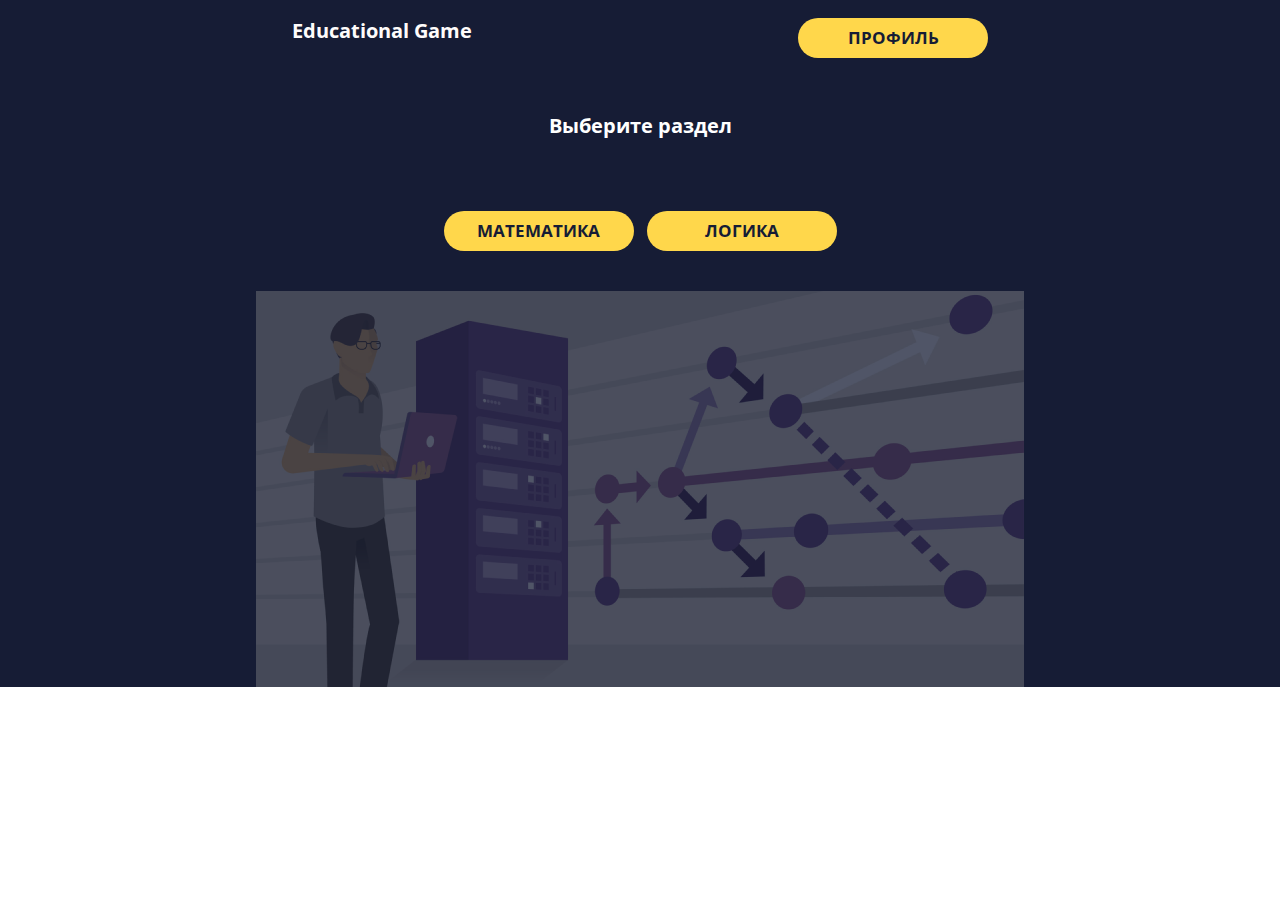
==== choose.html @ fcb1ce9b "choose.html" ====
<!DOCTYPE html>
<html lang="ru">
<head>
    <meta charset="UTF-8">
    <meta name="viewport" content="width=device-width, initial-scale=1.0">
    <link rel="stylesheet" href="css/normalize.css" type="text/css">
    <link rel="stylesheet" href="css/style.css" type="text/css">
    <link rel="preconnect" href="https://fonts.gstatic.com">
    <link href="https://fonts.googleapis.com/css2?family=Open+Sans:wght@400;700&display=swap" rel="stylesheet"> 
    <title>Educational Game | Выбор категории</title>
</head>
<body>
    <header class="header">
        <div class="header-container">
            <h1 class="header-container__heading">Educational Game</h1>
            <span class="header-container__burger">
                <span class="visually-hidden">Меню</span>
            </span>
            <div class="absolute-container">
                <button type="button" class="auth header-container__auth profile">Профиль</button>
                <div class="profile-container">
                    <p class="profile-container__text">Количество очков: 1200</p>
                    <a href="#" class="profile-container__logout">Выйти</a>
                </div>
            </div>
        </div>
    </header>

    <main class="main">
        <p class="main__text">Выберите раздел</p>

        <div class="btn-container">
            <a href="math.html" class="btn-container__btn btn">Математика</a>
            <a href="logic.html" class="btn-container__btn btn">Логика</a>
        </div>
    
        <div class="decorate decorate-choose">
            <span class="visually-hidden">Наша платформа создана для дошкольников и школьников младших классов</span>
        </div>
    </main>

    <section class="mobile-menu hide">
        <div class="mobile-center">
            <h2 class="mobile-center__heading">Educational Game</h2>
            <span class="mobile-center__close">
                <span class="visually-hidden">Закрыть меню</span>
            </span>
        </div>
    <button type="button" class="mobile-menu__auth main__auth auth">ВЫЙТИ</button>

    <ul class="social">
        <li class="social__item facebook">
            <a class="visually-hidden">Наш Facebook</a>
        </li>

        <li class="social__item vk">
            <a class="visually-hidden">Наш VK</a>
        </li>

        <li class="social__item instagram">
            <a class="visually-hidden">Наш Instagram</a>
        </li>
    </ul>
    </section>

    <script src="js/script2.js"></script>
</body>
</html>
---- css/style.css ----
body {
  font-family: 'Open Sans', sans-serif;
  font-style: normal;
  font-weight: normal;
}

.visually-hidden {
  position: absolute !important;
  height: 1px; width: 1px; 
  overflow: hidden;
  clip: rect(1px 1px 1px 1px); /* IE6, IE7 */
  clip: rect(1px, 1px, 1px, 1px);
  clip-path: polygon(0px 0px, 0px 0px,0px 0px, 0px 0px);
}

.hide {
  display: none;
}

.header {
  background-color: #161C35;
}

.header-container__heading {
  margin-top: 17px;
  margin-bottom: 0px;
  font-size: 20px;
  line-height: 27px;
  color: #FFFCFC;
}

.header-container {
  width: 275px;
  margin: 0 auto;
  display: flex;
  justify-content: space-between;
}

.header-container__burger {
  height: 11px;
  width: 25px;
  background-image: url("../img/icon_menu_mobile.svg");
  margin-top: 25px;
}

.header-container__burger:hover {
  cursor: pointer;
}

.main {
  background-color: #161C35;
}

.main__text {
  font-weight: bold;
  font-size: 20px;
  line-height: 40px;
  color: #FFFFFF;
  width: 238px;
  text-align: center;
  margin: 0 auto;
  padding-top: 22px;
}

.auth {
  display: block;
  min-width: 190px;
  min-height: 40px;
  background-color: #FFD74B;
  border-radius: 25px;
  border: none;
  font-weight: bold;
  font-size: 17px;
  line-height: 20px;
  text-align: center;
  text-transform: uppercase;
  color: #161C35;
  margin: 0 auto;
  margin-top: 22px;
}

.auth:hover {
  cursor: pointer;
  background-color: #FFBD30;
}

.auth:active {
  color: rgba(22, 28, 53, 0.3);
}

.decorate {
  height: 177px;
  background-image: url(../img/best-course-mobile.png);
  background-position: center;
  background-repeat: no-repeat;
  margin: 0 auto;
  margin-top: 32px;
}

.header-container__auth {
  display: none;
}

.mobile-menu {
  position: absolute;
  top: 0px;
  left: 0px;
  width: 100%;
  background-color: #FFFFFF;
  min-height: 278px;
}

.mobile-center {
  display: flex;
  justify-content: space-between;
  width: 275px;
  margin: 0 auto;
  padding-left: 70px;
}

.mobile-center__heading {
  font-size: 22px;
  line-height: 30px;
  color: #000000;
  margin-top: 21px;
}

.mobile-center__close {
  background-image: url(../img/close.svg);
  background-position: center;
  background-repeat: no-repeat;
  width: 18px;
  height: 19px;
  margin-top: 27px;
}

.mobile-center__close:hover {
  cursor: pointer;
}

.mobile-menu__auth {
  margin-top: 48px;
}

.social {
  list-style: none;
  display: flex;
  width: 105px;
  margin: 0 auto;
  justify-content: space-between;
  padding: 0px;
  margin-top: 53px;
}

.social__item:hover {
  opacity: 0.6;
  cursor: pointer;
}

.social__item {
  background-repeat: no-repeat;
}

.facebook {
  background-image: url(../img/facebook.svg);
  width: 11px;
  height: 21px;
}

.vk {
  background-image: url(../img/vk.svg);
  width: 23px;
  height: 12px;
  margin-top: 5px;
}

.instagram {
  background-image: url(../img/instagram.svg);
  width: 18px;
  height: 18px;
  margin-top: 2px;
}

.btn-container {
  margin-top: 49px;
}

.btn {
  display: block;
  width: 190px;
  height: 30px;
  background-color: #FFD74B;
  border-radius: 25px;
  font-weight: bold;
  font-size: 17px;
  line-height: 20px;
  text-align: center;
  text-transform: uppercase;
  color: #161C35;
  text-decoration: none;
  padding-top: 10px;
  margin: 0 auto;
}

.btn:hover {
  cursor: pointer;
  background-color: #FFBD30;
}

.btn-container__btn:not(:first-of-type) {
  margin-top: 23px;
}

@media (min-width: 768px) {
  .btn-container__btn:not(:first-of-type) {
    margin-top: 0px;
  }

  .btn-container {
    width: 406px;
    display: flex;
    justify-content: space-between;
    margin: 0 auto;
    margin-top: 65px;
  }

  .mobile-menu {
    display: none;
  }

  .header-container {
    width: 696px;
  }

  .header-container__burger {
    display: none;
  }

  .header-container__auth {
    display: block;
    margin: 0px;
    margin-top: 18px;
  }

  .main__text {
    width: 412px;
    padding-top: 48px;
  }

  .decorate {
    height: 396px;
    background-image: url(../img/best-course-tablet.png);
  }

  .main__auth {
    display: none;
  }

  .decorate {
    margin-top: 27px;
  }
}

@media (min-width: 1440px) {
  .header-container__heading {
    font-size: 32px;
    line-height: 44px;
    margin-top: 25px;
  }

  .header-container__auth {
    margin-top: 25px;
  }

  .header-container__auth {
    min-width: 222px;
    min-height: 44px;
    font-size: 22px;
    line-height: 20px;
  }

  .main__text {
    width: 580px;
    font-size: 30px;
    line-height: 40px;
    padding-top: 91px;
  }

  .decorate {
    margin-top: 46px;
    background-image: url(../img/best-course-computer.png);
    height: 726px;
  }
}

.reg, .login {
  position: absolute;
  width: 100%;
  min-height: 454px;
  top: 0;
  background-color: #192144;
}

.login {
  min-height: 368px;
}

.login-center {
  width: 100%;
  display: flex;
}

.reg-center {
  width: 100%;
  display: flex;
}

.reg-center__heading {
  font-size: 30px;
  line-height: 41px;
  color: #FF8D30;
  margin: 0 auto;
  margin-top: 11px;
  padding-left: 70px;
  margin-bottom: 33px;
}

.login-center__heading {
  font-size: 30px;
  line-height: 41px;
  color: #FF8D30;
  margin: 0 auto;
  margin-top: 11px;
  padding-left: 70px;
  margin-bottom: 33px;
}

.reg-center__close, .login-center__close {
  background-image: url(../img/close.svg);
  background-position: center;
  background-repeat: no-repeat;
  width: 50px;
  height: 50px;
  margin-top: 10px;
  margin-right: 35px;
}

.reg-center__close:hover, .login-center__close:hover {
  cursor: pointer;
  opacity: 0.6;
}

.reg__input, .login__input {
  display: block;
  width: 220px;
  height: 62px;
  border-radius: 15px;
  border: none;
  margin: 0 auto;
  padding-right: 68px;
  background-color: #FFFFFF;
  box-sizing: border-box;
  /* padding-top: 22px;
  padding-left: 25px; */
  text-indent: 25px;
}

.reg__input:hover, .login__input:hover {
  border: none;
}

.reg__input::placeholder, .login__input::placeholder {
  font-weight: bold;
  font-size: 18px;
  line-height: 18px;
  color: #444444;
  opacity: 0.3;
  line-height: 60px;
}

.reg__input:not(:first-of-type) {
  margin-top: 32px;
}

.login__input:not(:first-of-type) {
  margin-top: 32px;
}

.reg__button, .login__button {
  display: block;
  width: 245px;
  height: 40px;
  background-color: #FFD74B;
  border-radius: 25px;
  border: none;
  margin: 0 auto;
  font-weight: bold;
  margin-top: 25px;
  font-size: 17px;
  line-height: 20px;
  text-align: center;
  text-transform: uppercase;
  color: #161C35;
}

.reg__button:hover, .login__button:hover {
  cursor: pointer;
  background-color: #FFBD30;
}

.reg__yet, .login__yet {
  display: block;
  font-weight: bold;
  font-size: 17px;
  line-height: 20px;
  text-transform: uppercase;
  color: #FFD74B;
  background: none;
  border: none;
  margin: 0 auto;
  margin-top: 20px;
}

.reg__yet:hover, .login__yet:hover {
  cursor: pointer;
  opacity: 0.6;
}

.decorate-choose {
  margin-top: 24px;
}

.profile-container {
  position: absolute;
  width: 190px;
  height: 88px;
  top: 58px;
  background-color: #FFBD30;
  border-bottom-left-radius: 25px;
  border-bottom-right-radius: 25px;
  display:  none;
}

.absolute-container:hover .profile-container {
  display: block;
}

.absolute-container:hover .profile {
  background-color: #FFBD30;
  border-bottom-left-radius: 0px;
  border-bottom-right-radius: 0px;
}

.profile-container__logout {
  display: block;
  text-decoration: none;
  font-weight: bold;
  font-size: 16px;
  line-height: 16px;
  color: #132576;
  text-align: center;
  margin-top: 19px;
}

.profile-container__text {
  font-weight: bold;
  font-size: 11px;
  line-height: 20px;
  text-align: center;
  text-transform: uppercase;
  color: #161C35;
  margin-bottom: 0px;
  margin-top: 14px;
}

@media (min-width: 768px) {
  .decorate-choose {
    margin-top: 40px;
  }

  .reg, .login {
    top: 106px;
    width: 410px;
    min-height: 455px;
    left:50%;
    transform:translate(-50%, 0);
    border-radius: 15px;
  }

  .login {
    min-height: 368px;
  }

  .reg__input, .login__input {
    width: 260px;
  }
}

@media (min-width: 1400px) {
  .decorate-choose {
    margin-top: 56px;
    top: 60px;
  }

  .profile-container__text {
    font-size: 12px;
    line-height: 20px;
  }

  .profile-container__logout {
    font-size: 17px;
    line-height: 16px;
  }

  .btn-container {
    width: 507px
  }

  .profile-container__text {
    margin-top: 22px;
  }

  .btn {
    width: 222px;
    height: 32px;
    padding-top: 12px;
    font-size: 22px;
    line-height: 20px;
  }

  .reg, .login {
    width: 600px;
    min-height: 462px; 
  }

  .login {
    min-height: 368px;
  }

  .reg-center__heading, .login-center__heading {
    font-size: 32px;
    line-height: 41px;
  }

  .reg__input, .login__input {
    width: 300px;
  }

  .reg__button, .login_button {
    width: 270px;
  }

  .profile-container {
    width: 222px;
  }
}
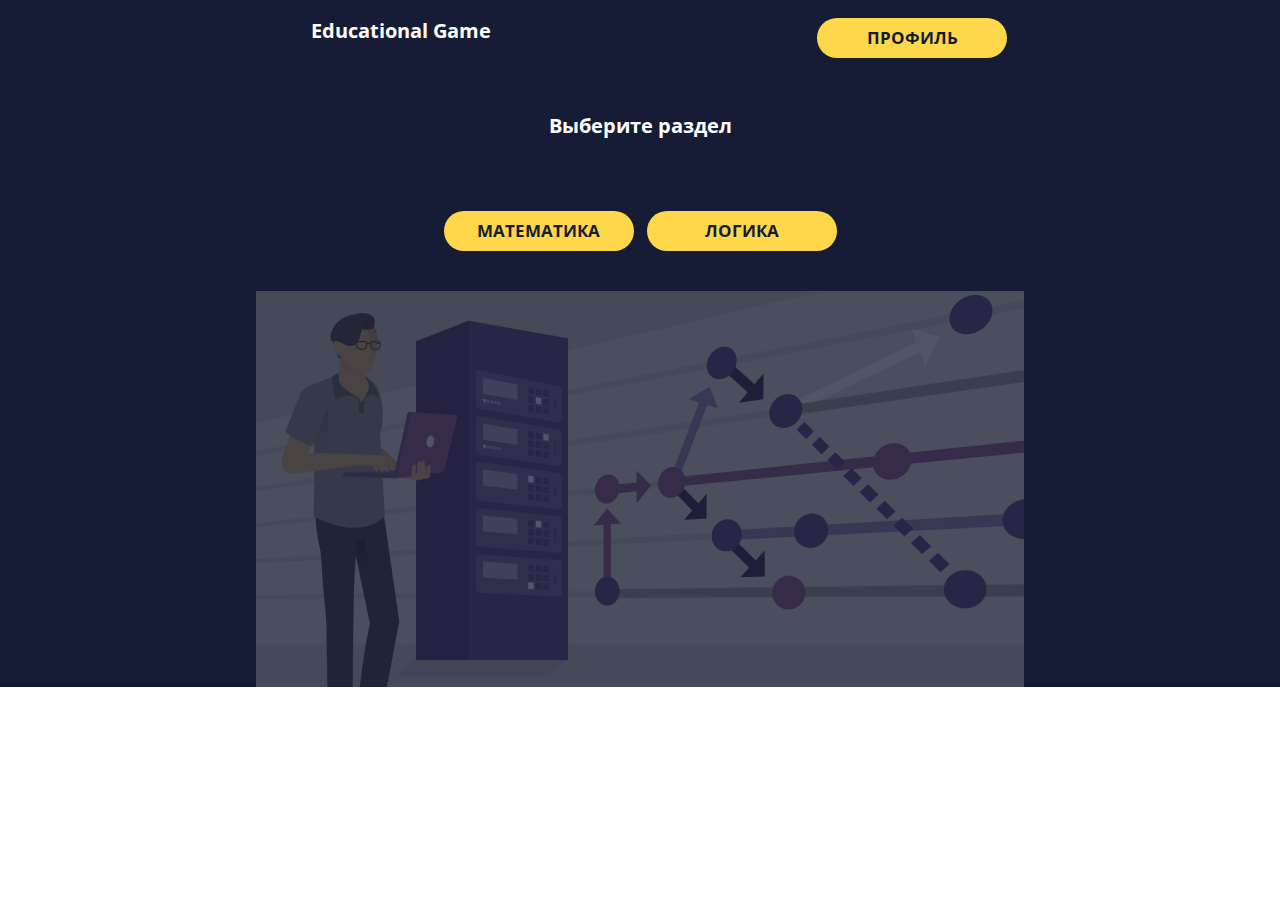
==== commit 3433dbd9: "math.html" ====
--- a/choose.html
+++ b/choose.html
@@ -11,7 +11,7 @@
 </head>
 <body>
     <header class="header">
-        <div class="header-container">
+        <div class="header-container header-container--modifed">
             <h1 class="header-container__heading">Educational Game</h1>
             <span class="header-container__burger">
                 <span class="visually-hidden">Меню</span>
--- a/css/style.css
+++ b/css/style.css
@@ -34,6 +34,11 @@
   margin: 0 auto;
   display: flex;
   justify-content: space-between;
+  padding-left: 13px;
+}
+
+.header-container--modifed {
+  padding-left: 38px;
 }
 
 .header-container__burger {
@@ -49,6 +54,10 @@
 
 .main {
   background-color: #161C35;
+}
+
+.main--modifed {
+  background-color: #E6E8F1;
 }
 
 .main__text {
@@ -200,6 +209,7 @@
   text-decoration: none;
   padding-top: 10px;
   margin: 0 auto;
+  border: none;
 }
 
 .btn:hover {
@@ -473,9 +483,86 @@
   margin-top: 14px;
 }
 
+.level {
+  width: 320px;
+  margin: 0 auto;
+}
+
+.level-container {
+  width: 320px;
+  min-height: 158px;
+  background-color: #FFFFFF;
+}
+
+.level-container__header {
+  font-weight: bold;
+  font-size: 21px;
+  line-height: 21px;
+  text-align: center;
+  color: #1D2E5B;
+  margin: 0;
+  padding-top: 21px;
+}
+
+.level-container__text {
+  font-size: 16px;
+  line-height: 18px;
+  text-align: center;
+  color: #444444;
+  margin: 0;
+  margin-top: 21px;
+}
+
+.level-container__button {
+  height: 40px;
+  padding-top: 0px;
+  margin-top: 21px;
+}
+
+.level__img {
+  display: block;
+  margin: 0 auto;
+}
+
+.level:not(:first-of-type) {
+  margin-top: 53px;
+}
+
+.level__img--two {
+  margin-bottom: 24px;
+}
+
+.main__text--modifed {
+  padding-bottom: 11px;
+}
+
 @media (min-width: 768px) {
   .decorate-choose {
     margin-top: 40px;
+  }
+
+  .main__text--modifed {
+    padding-bottom: 8px;
+    line-height: 40px;
+  }
+
+  .levels {
+    display: flex;
+    width: 688px;
+    justify-content: space-between;
+    margin: 0 auto;
+  }
+
+  .level {
+    margin-top: auto;
+  }
+
+  .level:not(:first-of-type) {
+    margin-top: 0px;
+  }
+
+  .level:nth-of-type(2) {
+    margin-top: auto;
   }
 
   .reg, .login {
@@ -497,9 +584,29 @@
 }
 
 @media (min-width: 1400px) {
+  .main__text--modifed {
+    padding-bottom: 22px;
+  }
+
+  .level {
+    width: 349px;
+  }
+
+  .level-container {
+    width: 349px;
+  }
+
+  .levels {
+    width: 743px;
+  }
+
   .decorate-choose {
     margin-top: 56px;
     top: 60px;
+  }
+
+  .profile-container {
+    height: 96px;
   }
 
   .profile-container__text {
@@ -553,4 +660,13 @@
   .profile-container {
     width: 222px;
   }
+
+  .level-container__button {
+    height: 41px;
+    padding-top: 0px;
+  }
+
+  .level-container {
+    min-height: 163px;
+  }
 }